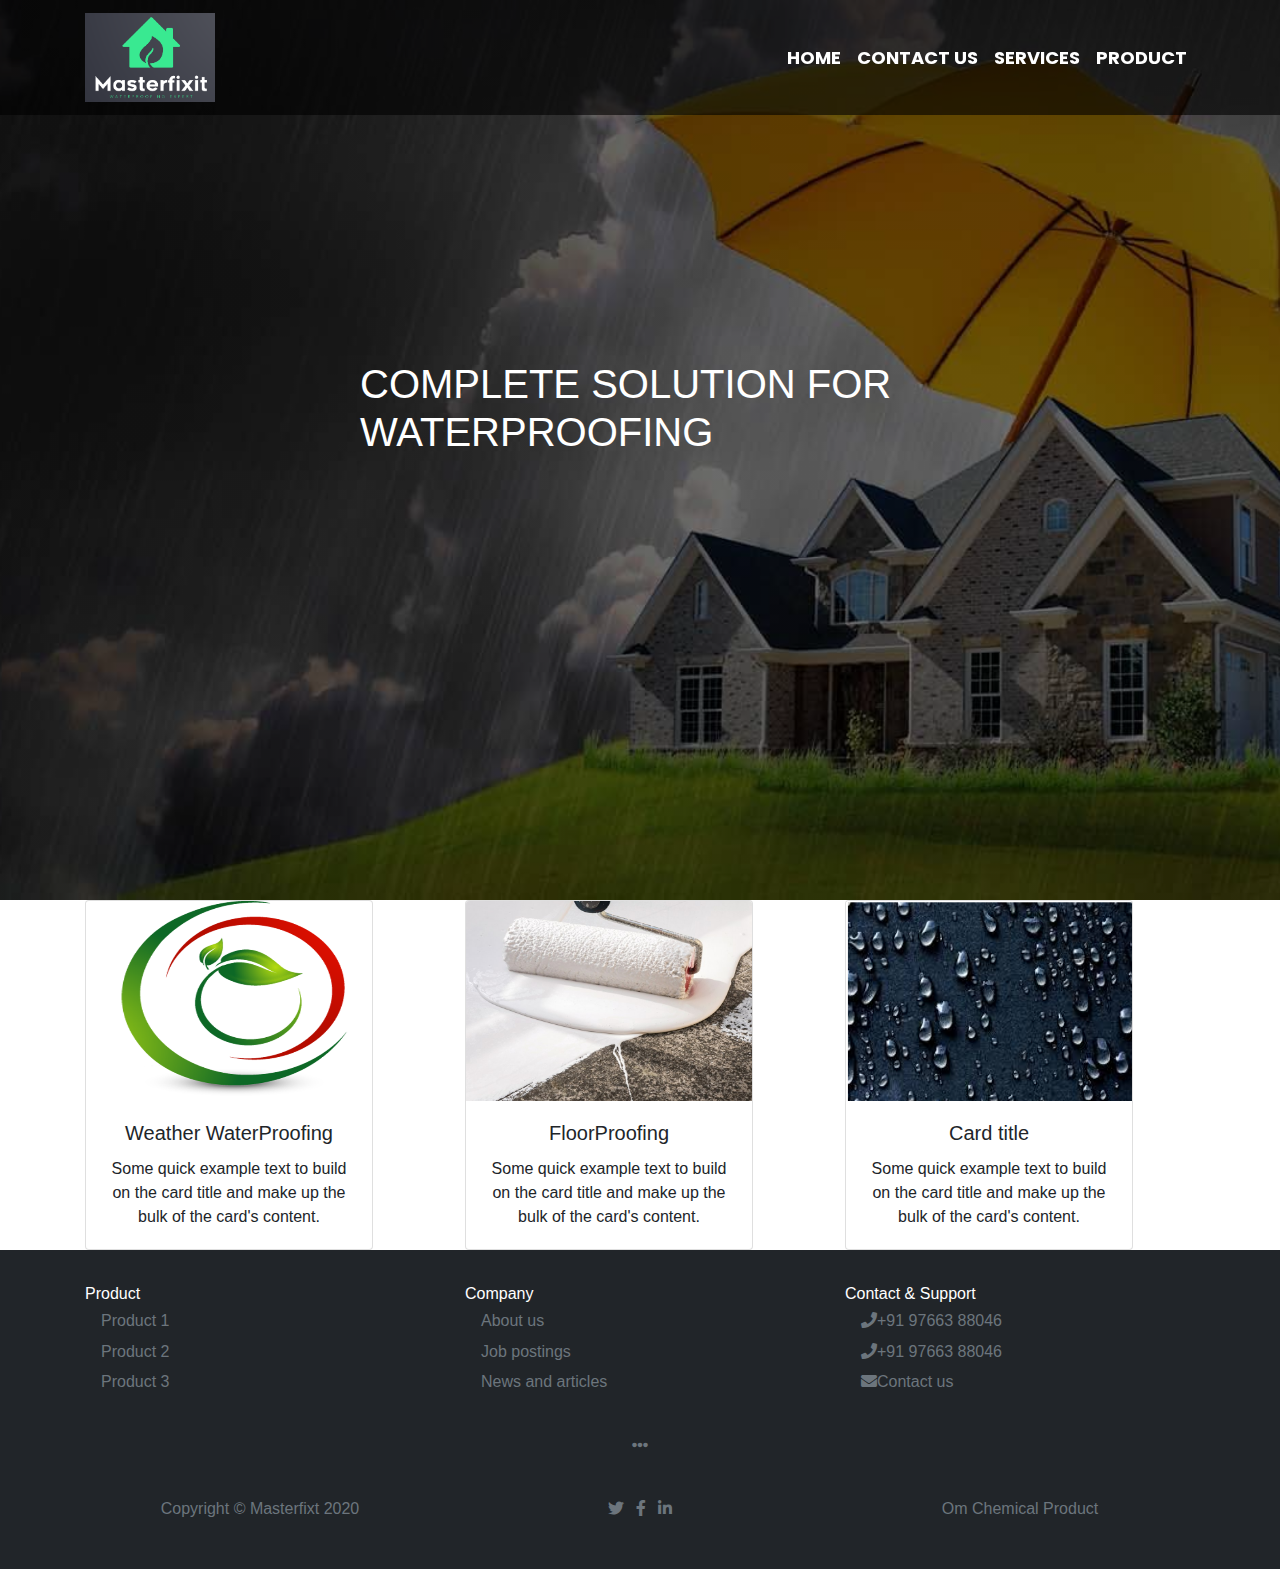
==== index.html @ 10375bb2 "first commit" ====
<!DOCTYPE html>
<html lang="en">
<head>
	<meta charset="UTF-8">
	<title>Masterfixt</title>
	<link href="https://fonts.googleapis.com/css2?family=Merienda&display=swap" rel="stylesheet">
	<link href="https://fonts.googleapis.com/css2?family=Poppins:wght@400;700&display=swap" rel="stylesheet">
	<link href="https://stackpath.bootstrapcdn.com/bootstrap/4.1.3/css/bootstrap.min.css" rel="stylesheet">
	<link href="https://cdnjs.cloudflare.com/ajax/libs/animate.css/3.7.2/animate.min.css" rel="stylesheet">
	<link href="https://cdnjs.cloudflare.com/ajax/libs/font-awesome/5.13.0/css/all.min.css" rel="stylesheet">

	<link rel="stylesheet" href="css/index.css">
	<link rel="stylesheet" href="css/footer.css">
</head>

<body>
	<nav class="navbar navbar-expand-lg navbar-light fixed-top">
		<div class="container">
			<a class="navbar-brand" href="index.html"><img src="img/logo.png" alt="Logo"></a>
			 <button aria-controls="navbarSupportedContent" aria-expanded="false" aria-label="Toggle navigation" class="navbar-toggler" data-target="#navbarSupportedContent" data-toggle="collapse" type="button"><span class="navbar-toggler-icon"></span></button>
			<div class="collapse navbar-collapse" id="navbarSupportedContent">
				<ul class="navbar-nav ml-auto">
					<li class="nav-item active">
						<a class="nav-link" href="index.html">HOME</a>
					  </li>
					  <li class="nav-item">
						<a class="nav-link" href="contact.html">CONTACT US</a>
					  </li>
					  <li class="nav-item">
						<a class="nav-link" href="service.html">SERVICES</a>
					  </li>
					  <li class="nav-item">
						<a class="nav-link" href="product.html">PRODUCT</a>
					  </li>
					</ul>
				</ul>
			</div>
		</div>
	</nav>

	<section class="home">
        <h1 >COMPLETE  SOLUTION  FOR  WATERPROOFING</h1>
    </section>

	<div class="container">
		<div class="row justify-content-center">
			<div class="col-lg-4 col-md-6 ">
				<div class="card shadow" style="width: 18rem;">
					<div class="inner">
						<img class="card-img-top" src="img/card1.png" alt="Card image cap">

					</div>
					<div class="card-body text-center">
					  <h5 class="card-title">Weather WaterProofing</h5>
					  <p class="card-text">Some quick example text to build on the card title and make up the bulk of the card's content.</p>
					  
					</div>
				  </div>
			</div>
			<div class="col-lg-4 col-md-6" >
				<div class="card shadow" style="width: 18rem;">
					<div class="inner">
						<img class="card-img-top" src="img/card2.jpg" alt="Card image cap">
					</div>
					<div class="card-body text-center">
					  <h5 class="card-title">FloorProofing</h5>
					  <p class="card-text">Some quick example text to build on the card title and make up the bulk of the card's content.</p>
					  
					</div>
				  </div>
			</div>
			<div class="col-lg-4 col-md-6 ">
				<div class="card shadow" style="width: 18rem;">
					<div class="inner">
						<img class="card-img-top" src="img/card3.png" alt="Card image cap">
					</div>
					<div class="card-body text-center">
					  <h5 class="card-title">Card title</h5>
					  <p class="card-text">Some quick example text to build on the card title and make up the bulk of the card's content.</p>
					  
					</div>
				  </div>
			</div>
		</div>
	</div>

    

	<footer>
		<div class="container">
		  <div class="row">
			<div class="col-md-4 footer-column">
			  <ul class="nav flex-column">
				<li class="nav-item">
				  <span class="footer-title">Product</span>
				</li>
				<li class="nav-item">
				  <a class="nav-link" href="#">Product 1</a>
				</li>
				<li class="nav-item">
				  <a class="nav-link" href="#">Product 2</a>
				</li>
				<li class="nav-item">
				  <a class="nav-link" href="#">Product 3</a>
				</li>

			  </ul>
			</div>
			<div class="col-md-4 footer-column">
			  <ul class="nav flex-column">
				<li class="nav-item">
				  <span class="footer-title">Company</span>
				</li>
				<li class="nav-item">
				  <a class="nav-link" href="#">About us</a>
				</li>
				<li class="nav-item">
				  <a class="nav-link" href="#">Job postings</a>
				</li>
				<li class="nav-item">
				  <a class="nav-link" href="#">News and articles</a>
				</li>
			  </ul>
			</div>
			<div class="col-md-4 footer-column">
			  <ul class="nav flex-column">
				<li class="nav-item">
				  <span class="footer-title">Contact & Support</span>
				</li>
				<li class="nav-item">
				  <span class="nav-link"><i class="fas fa-phone"></i>+91 97663 88046</span>
				</li>
				<li class="nav-item">
					<span class="nav-link"><i class="fas fa-phone"></i>+91 97663 88046</span>
				  </li>
				<li class="nav-item">
				  <a class="nav-link" href="contact.html"><i class="fas fa-envelope"></i>Contact us</a>
				</li>

			  </ul>
			</div>
		  </div>
	  
		  <div class="text-center" style="height:100px"><i class="fas fa-ellipsis-h" style="margin-top:40px"></i></div>
		  
		  <div class="row text-center">
			<div class="col-md-4 box">
			  <span class="copyright quick-links">Copyright &copy; Masterfixt 2020 
			  </span>
			</div>
			<div class="col-md-4 box">
			  <ul class="list-inline social-buttons">
				<li class="list-inline-item">
				  <a href="#">
				  <i class="fab fa-twitter"></i>
				</a>
				</li>
				<li class="list-inline-item">
				  <a href="#">
				  <i class="fab fa-facebook-f"></i>
				</a>
				</li>
				<li class="list-inline-item">
				  <a href="#">
				  <i class="fab fa-linkedin-in"></i>
				</a>
				</li>
			  </ul>
			</div>
			<div class="col-md-4 box">
			  <ul class="list-inline quick-links">
				<li class="list-inline-item">
				  <a href="#">Om Chemical Product</a>
				</li>

			  </ul>
			</div>
		  </div>
		</div>
	  </footer>


	<script src="https://code.jquery.com/jquery-3.3.1.slim.min.js">
	</script> 
	<script src="https://cdnjs.cloudflare.com/ajax/libs/popper.js/1.14.3/umd/popper.min.js">
	</script> 
	<script src="https://stackpath.bootstrapcdn.com/bootstrap/4.1.3/js/bootstrap.min.js">
    </script>
    <script type="text/javascript">
     $(window).scroll(function() {
            if ($(document).scrollTop() > 50) {
                $('.navbar').addClass('affix');
                console.log("OK");
            } else {
                $('.navbar').removeClass('affix');
            }
        });
    </script>
</body>
</html>
---- css/index.css ----
/* Navbar Section */
.navbar{
	background-color: rgba(0,0,0,0.6);
}
.navbar-nav a {
	font-family: poppins;
	font-size: 18px;
	text-transform: uppercase;
	font-weight: bold;
}
.navbar-light .navbar-brand img{
  width:130px;
}
.navbar-light .navbar-nav .active>.nav-link, .navbar-light .navbar-nav .nav-link.active, .navbar-light .navbar-nav .nav-link.show, .navbar-light .navbar-nav .show>.nav-link {
	color: #fff;
}
.navbar-light .navbar-nav .nav-link {
	color: #fff;
}
.navbar-nav {
	text-align: center;
}
.nav-link {
	padding: .2rem 1rem;
}
.nav-link.active, .nav-link:focus {
	color: #fff;
}
.navbar-toggler {
	padding: 1px 5px;
	font-size: 18px;
	line-height: 0.3;
	background: #fff;
}
.navbar-light .navbar-nav .nav-link:focus, .navbar-light .navbar-nav .nav-link:hover {
	color: rgb(82, 250, 3);
}

@media only screen and (max-width: 767px) {
	.navbar-nav.ml-auto {
		background: rgba(0, 0, 0, 0.5);
	}
	.navbar-nav a {
		font-size: 14px;
		font-weight: normal;
	}
}
.affix {
    padding: 0;
    background-color: rgb(48, 48, 46);
}
#logo{
	width: 130px;
}

/* Home Section*/
.home {
    width: 100%;
    height: 100vh;
    background-image: linear-gradient(rgba(0,0,0,0.55),rgba(0,0,0,0.55)), url(img/back.jpg);
    background-position: center top;
	background-size:cover;

}
.home h1{
	position: absolute;
	margin: 40vh;
	color: #fff;
}


/* Cards Section */
.cards{
	margin:10vh;
}
.inner{
	overflow: hidden;
}
.inner img{
	transition: all 1.5s ease;
}
.inner:hover img{ 
	transform: scale(1.5);
}

.inner img{
	height: 200px;
}
---- css/footer.css ----
a {
    color: #6c757d;
  }
  a:hover {
    color: #fec503;
    text-decoration: none;
  }
  
  footer {
    padding: 2rem 0;
    background-color: #212529;
  }
  
  .footer-title{
    color: #fff;
  }
  
  .copyright{
    color: #6c757d;
  }
  .nav-link{
    color:#6c757d}
  
  .fa-ellipsis-h{
    color: #6c757d;
  }
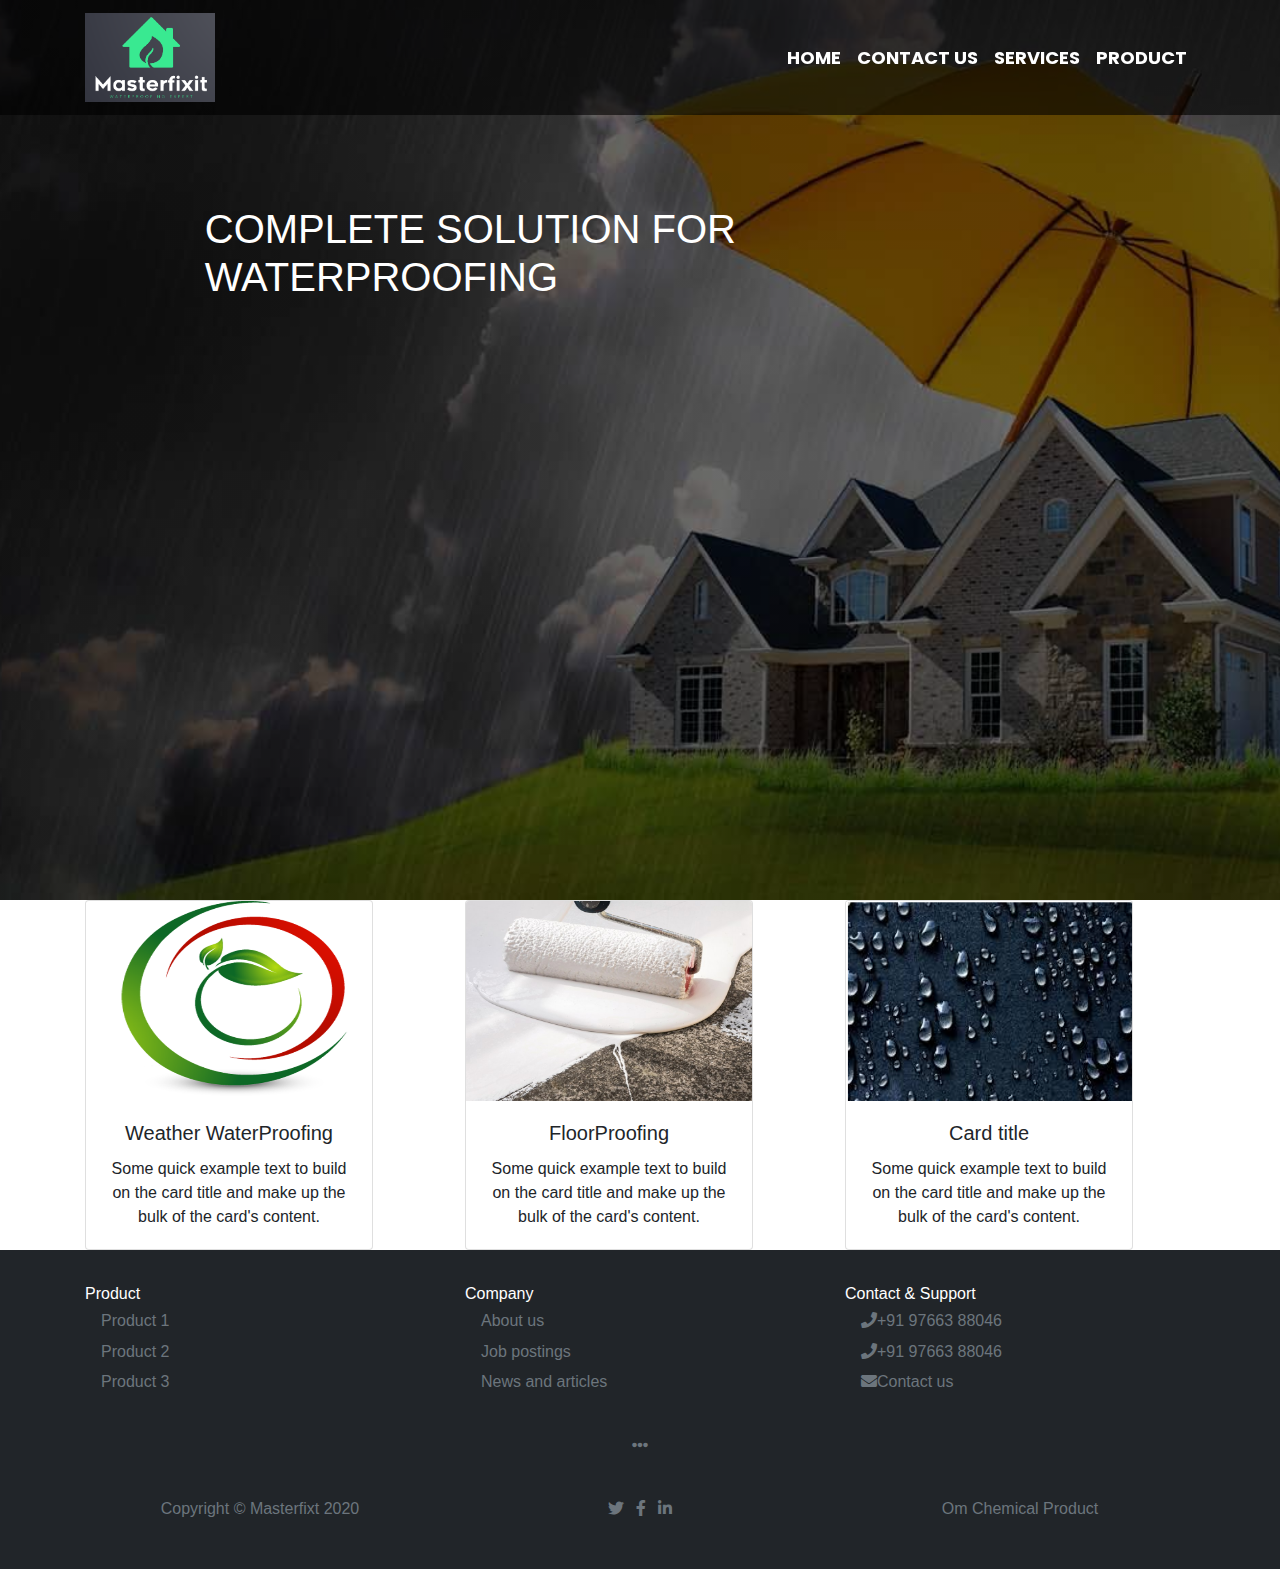
==== commit 7e5d48f1: "metatag viewport" ====
--- a/index.html
+++ b/index.html
@@ -2,6 +2,7 @@
 <html lang="en">
 <head>
 	<meta charset="UTF-8">
+	<meta name="viewport" content="width=device-width, initial-scale=1">
 	<title>Masterfixt</title>
 	<link href="https://fonts.googleapis.com/css2?family=Merienda&display=swap" rel="stylesheet">
 	<link href="https://fonts.googleapis.com/css2?family=Poppins:wght@400;700&display=swap" rel="stylesheet">
--- a/css/index.css
+++ b/css/index.css
@@ -64,7 +64,7 @@
 }
 .home h1{
 	position: absolute;
-	margin: 40vh;
+	margin: 16%;
 	color: #fff;
 }
 
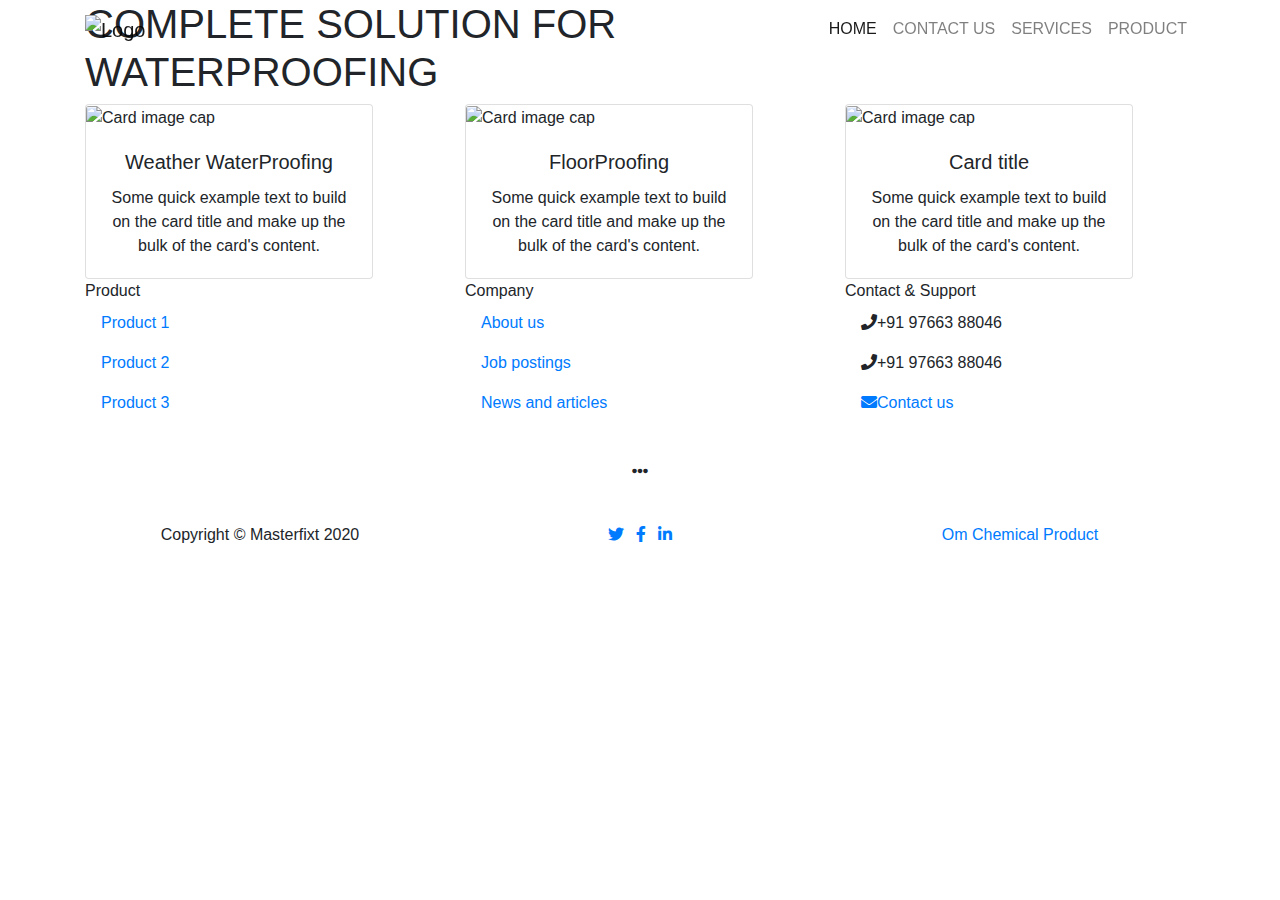
==== commit 2fea27ff: "Add files via upload" ====
--- a/index.html
+++ b/index.html
@@ -2,8 +2,8 @@
 <html lang="en">
 <head>
 	<meta charset="UTF-8">
+	<title>Masterfixt</title>
 	<meta name="viewport" content="width=device-width, initial-scale=1">
-	<title>Masterfixt</title>
 	<link href="https://fonts.googleapis.com/css2?family=Merienda&display=swap" rel="stylesheet">
 	<link href="https://fonts.googleapis.com/css2?family=Poppins:wght@400;700&display=swap" rel="stylesheet">
 	<link href="https://stackpath.bootstrapcdn.com/bootstrap/4.1.3/css/bootstrap.min.css" rel="stylesheet">
@@ -22,16 +22,16 @@
 			<div class="collapse navbar-collapse" id="navbarSupportedContent">
 				<ul class="navbar-nav ml-auto">
 					<li class="nav-item active">
-						<a class="nav-link" href="index.html">HOME</a>
+						<a class="nav-link"  href="index.html">HOME</a>
 					  </li>
 					  <li class="nav-item">
-						<a class="nav-link" href="contact.html">CONTACT US</a>
+						<a class="nav-link"  href="contact.html">CONTACT US</a>
 					  </li>
 					  <li class="nav-item">
-						<a class="nav-link" href="service.html">SERVICES</a>
+						<a class="nav-link"  href="service.html">SERVICES</a>
 					  </li>
 					  <li class="nav-item">
-						<a class="nav-link" href="product.html">PRODUCT</a>
+						<a class="nav-link"  href="product.html">PRODUCT</a>
 					  </li>
 					</ul>
 				</ul>
@@ -40,7 +40,9 @@
 	</nav>
 
 	<section class="home">
-        <h1 >COMPLETE  SOLUTION  FOR  WATERPROOFING</h1>
+		<div class="container">
+			<h1 class="">COMPLETE  SOLUTION  FOR <br> WATERPROOFING</h1>
+		</div>
     </section>
 
 	<div class="container">
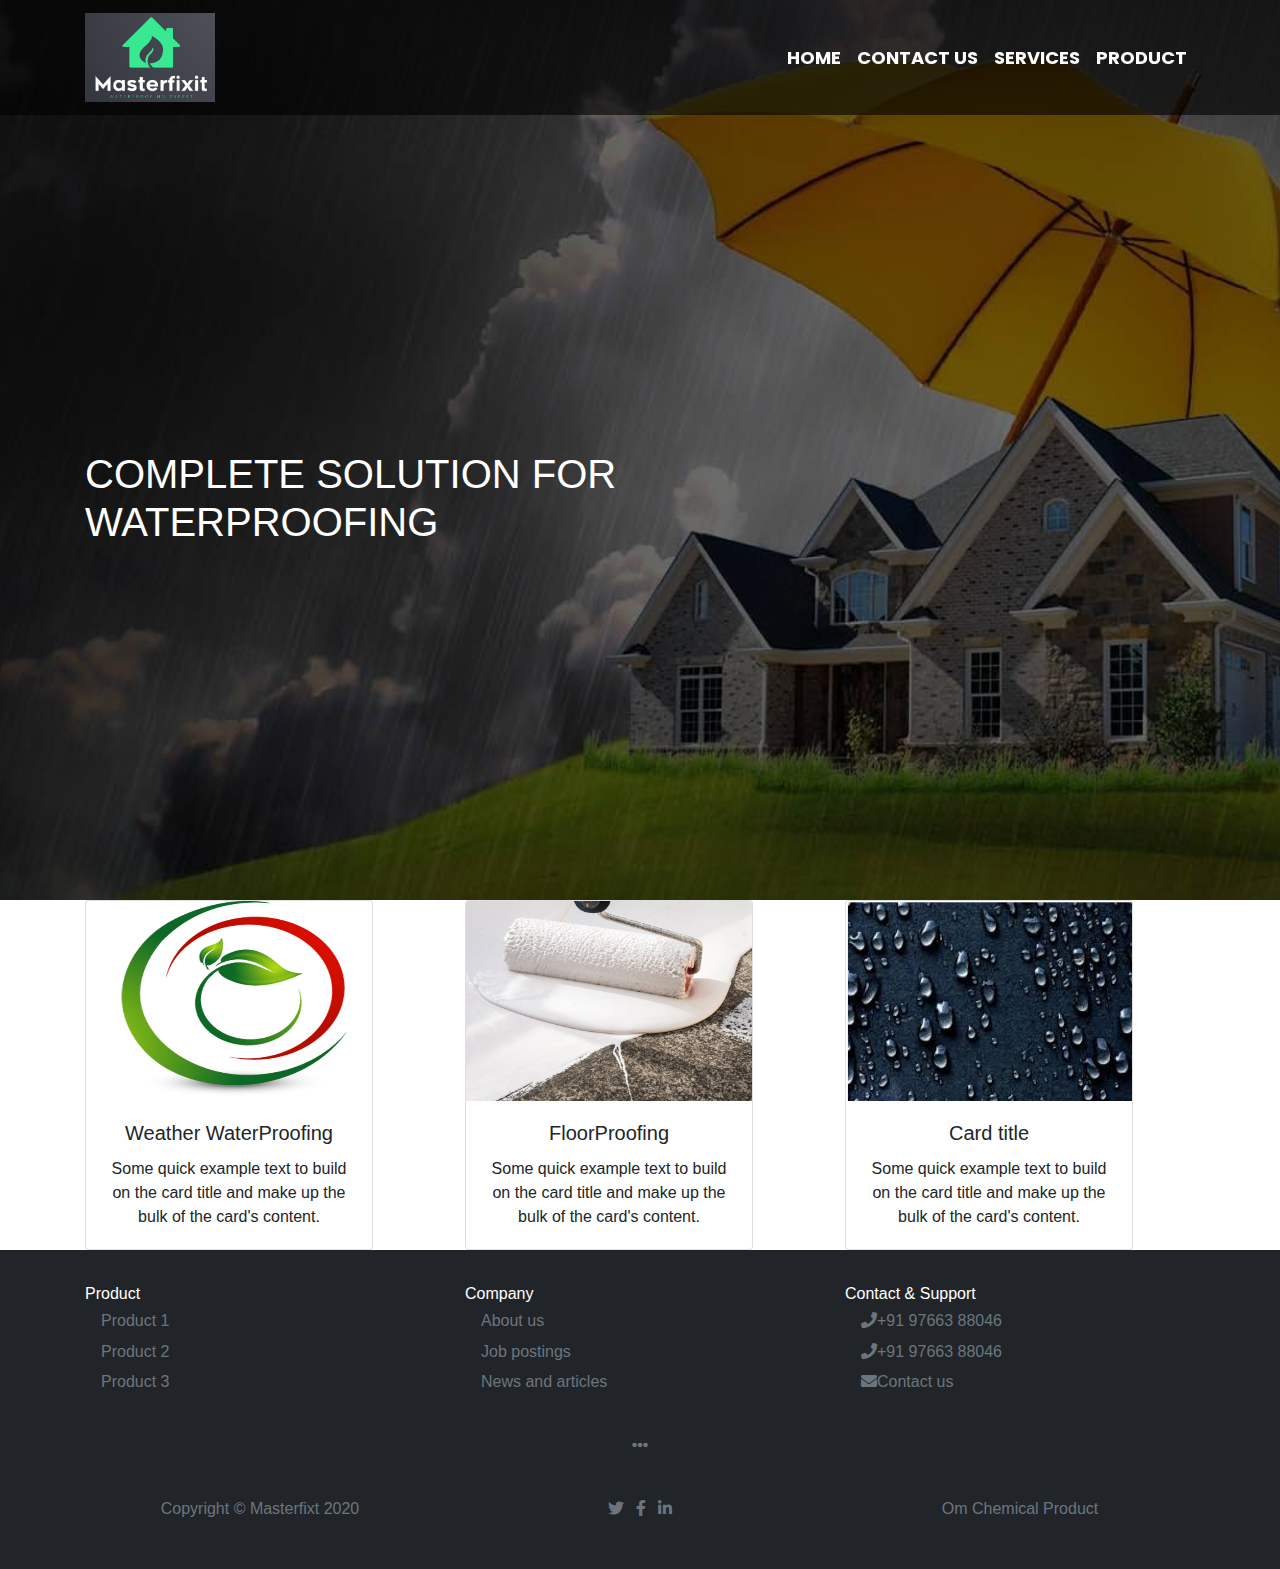
==== commit e379425b: "Added description and addsense" ====
--- a/index.html
+++ b/index.html
@@ -4,6 +4,9 @@
 	<meta charset="UTF-8">
 	<title>Masterfixt</title>
 	<meta name="viewport" content="width=device-width, initial-scale=1">
+	 <meta name="description" content="We provide all type of solution to your house. We provide the complete WaterProofing solution to you. Contact us on +91 97663 88046">
+	<script async src="https://pagead2.googlesyndication.com/pagead/js/adsbygoogle.js?client=ca-pub-6571704021427318"
+     crossorigin="anonymous"></script>
 	<link href="https://fonts.googleapis.com/css2?family=Merienda&display=swap" rel="stylesheet">
 	<link href="https://fonts.googleapis.com/css2?family=Poppins:wght@400;700&display=swap" rel="stylesheet">
 	<link href="https://stackpath.bootstrapcdn.com/bootstrap/4.1.3/css/bootstrap.min.css" rel="stylesheet">
--- a/css/index.css
+++ b/css/index.css
@@ -0,0 +1,112 @@
+/* Navbar Section */
+.navbar{
+	background-color: rgba(0,0,0,0.6);
+}
+.navbar-nav a {
+	font-family: poppins;
+	font-size: 18px;
+	text-transform: uppercase;
+	font-weight: bold;
+}
+.navbar-light .navbar-brand img{
+  width:130px;
+}
+.navbar-light .navbar-nav .active>.nav-link, .navbar-light .navbar-nav .nav-link.active, .navbar-light .navbar-nav .nav-link.show, .navbar-light .navbar-nav .show>.nav-link {
+	color: #fff;
+}
+.navbar-light .navbar-nav .nav-link {
+	color: #fff;
+}
+.navbar-nav {
+	text-align: center;
+}
+.nav-link {
+	padding: .2rem 1rem;
+}
+.nav-link.active, .nav-link:focus {
+	color: #fff;
+}
+.navbar-toggler {
+	padding: 1px 5px;
+	font-size: 18px;
+	line-height: 0.3;
+	background: #fff;
+}
+.navbar-light .navbar-nav .nav-link:focus, .navbar-light .navbar-nav .nav-link:hover {
+	color: rgb(82, 250, 3);
+}
+
+
+.affix {
+    padding: 0;
+    background-color: rgb(48, 48, 46);
+}
+#logo{
+	width: 130px;
+}
+
+/* Home Section*/
+.home {
+    width: 100%;
+    height: 100vh;
+    background-image: linear-gradient(rgba(0,0,0,0.55),rgba(0,0,0,0.55)), url(img/back.jpg);
+    background-position: center top;
+	background-size:cover;
+	display: flex;
+	align-items: center;
+	justify-content: center;
+
+
+}
+.home h1{
+	position: absolute; 
+
+	color: #fff;
+}
+
+
+/* Cards Section */
+.cards{
+	margin:10vh;
+}
+.inner{
+	overflow: hidden;
+}
+.inner img{
+	transition: all 1.5s ease;
+}
+.inner:hover img{ 
+	transform: scale(1.5);
+}
+
+.inner img{
+	height: 200px;
+}
+
+
+@media only screen and (max-width: 767px) {
+	.navbar-nav.ml-auto {
+		background: rgba(0, 0, 0, 0.5);
+	}
+	.navbar-nav a {
+		font-size: 14px;
+		font-weight: normal;
+	}
+
+	.home h1{
+		font-size: 40px;
+	}
+	ul li{
+		margin: 23px 0;
+	}
+	.navbar-nav a {
+		font-size: 40px;
+	}
+	#navbarSupportedContent{
+		background: rgb(22, 22, 22);
+	}
+
+}
+
+
+
--- a/css/footer.css
+++ b/css/footer.css
@@ -0,0 +1,27 @@
+
+a {
+    color: #6c757d;
+  }
+  a:hover {
+    color: #fec503;
+    text-decoration: none;
+  }
+  
+  footer {
+    padding: 2rem 0;
+    background-color: #212529;
+  }
+  
+  .footer-title{
+    color: #fff;
+  }
+  
+  .copyright{
+    color: #6c757d;
+  }
+  .nav-link{
+    color:#6c757d}
+  
+  .fa-ellipsis-h{
+    color: #6c757d;
+  }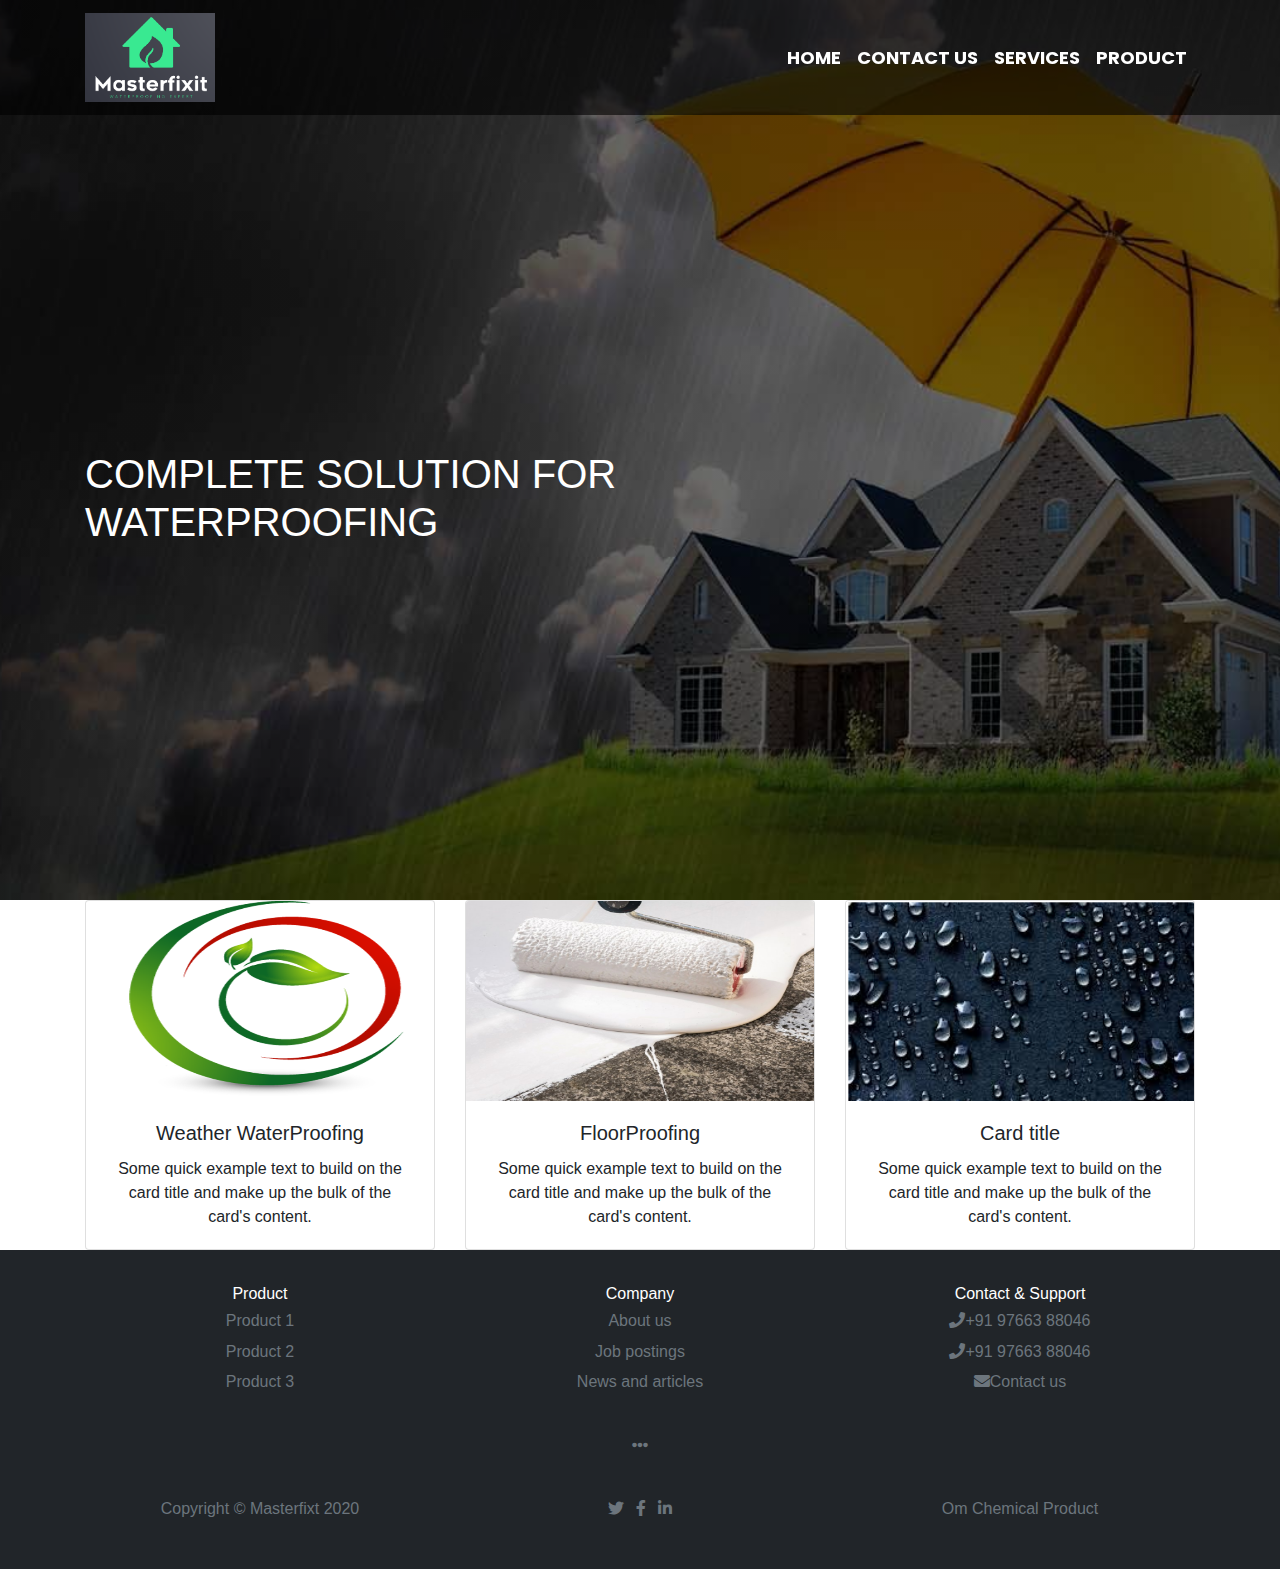
==== commit 1fb72032: "Update index.html" ====
--- a/index.html
+++ b/index.html
@@ -4,9 +4,10 @@
 	<meta charset="UTF-8">
 	<title>Masterfixt</title>
 	<meta name="viewport" content="width=device-width, initial-scale=1">
-	 <meta name="description" content="We provide all type of solution to your house. We provide the complete WaterProofing solution to you. Contact us on +91 97663 88046">
-	<script async src="https://pagead2.googlesyndication.com/pagead/js/adsbygoogle.js?client=ca-pub-6571704021427318"
-     crossorigin="anonymous"></script>
+	<meta name="description" content="We provide all type of solution to your house. We provide the complete WaterProofing solution to you. Contact us on +91 97663 88046">
+    <script async src="https://pagead2.googlesyndication.com/pagead/js/adsbygoogle.js?client=ca-pub-6571704021427318"
+	crossorigin="anonymous"></script>
+	
 	<link href="https://fonts.googleapis.com/css2?family=Merienda&display=swap" rel="stylesheet">
 	<link href="https://fonts.googleapis.com/css2?family=Poppins:wght@400;700&display=swap" rel="stylesheet">
 	<link href="https://stackpath.bootstrapcdn.com/bootstrap/4.1.3/css/bootstrap.min.css" rel="stylesheet">
@@ -35,8 +36,7 @@
 					  </li>
 					  <li class="nav-item">
 						<a class="nav-link"  href="product.html">PRODUCT</a>
-					  </li>
-					</ul>
+					  </li>	  
 				</ul>
 			</div>
 		</div>
@@ -51,7 +51,7 @@
 	<div class="container">
 		<div class="row justify-content-center">
 			<div class="col-lg-4 col-md-6 ">
-				<div class="card shadow" style="width: 18rem;">
+				<div class="card shadow">
 					<div class="inner">
 						<img class="card-img-top" src="img/card1.png" alt="Card image cap">
 
@@ -64,7 +64,7 @@
 				  </div>
 			</div>
 			<div class="col-lg-4 col-md-6" >
-				<div class="card shadow" style="width: 18rem;">
+				<div class="card shadow">
 					<div class="inner">
 						<img class="card-img-top" src="img/card2.jpg" alt="Card image cap">
 					</div>
@@ -76,7 +76,7 @@
 				  </div>
 			</div>
 			<div class="col-lg-4 col-md-6 ">
-				<div class="card shadow" style="width: 18rem;">
+				<div class="card shadow">
 					<div class="inner">
 						<img class="card-img-top" src="img/card3.png" alt="Card image cap">
 					</div>
@@ -94,7 +94,7 @@
 
 	<footer>
 		<div class="container">
-		  <div class="row">
+		  <div class="row text-center">
 			<div class="col-md-4 footer-column">
 			  <ul class="nav flex-column">
 				<li class="nav-item">
